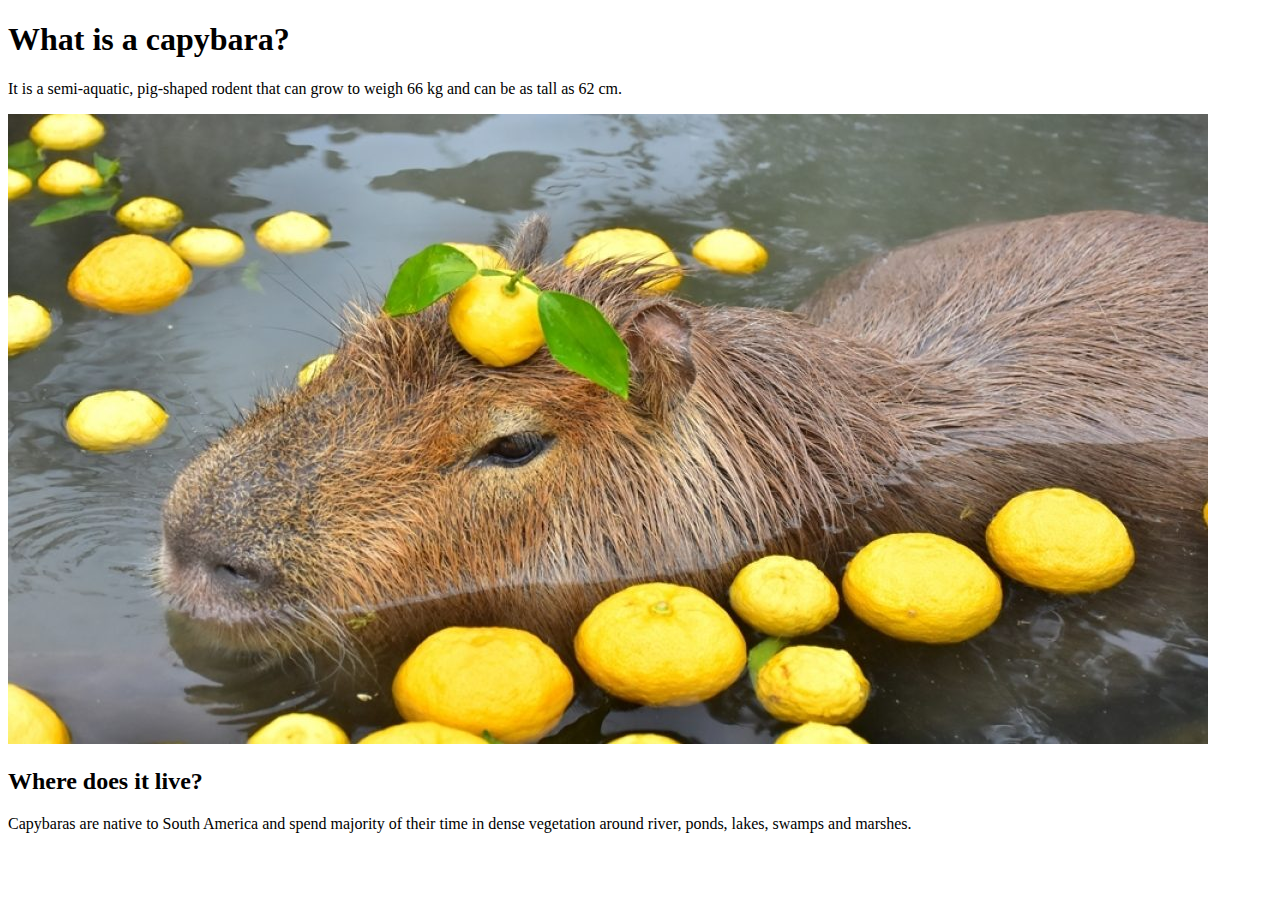
==== index.html @ 2041a19d "Update index.html" ====
<!DOCTYPE html>
<html>
    <head>
        <title>All About Capybaras</title>
        <meta charset="UTF-8">
    </head>
<body>

<h1>What is a capybara?</h1>

<p>It is a semi-aquatic, pig-shaped rodent that can grow to weigh 66 kg and can be as tall as 62 cm.</p>
<img src="capybarafruit.jpg" alt="Capybara swimming in fruit"/>
<h2>Where does it live?</h2>
<p>Capybaras are native to South America and spend majority of their time in dense vegetation around river, ponds, lakes, swamps and marshes.</p>

</body>
</html>
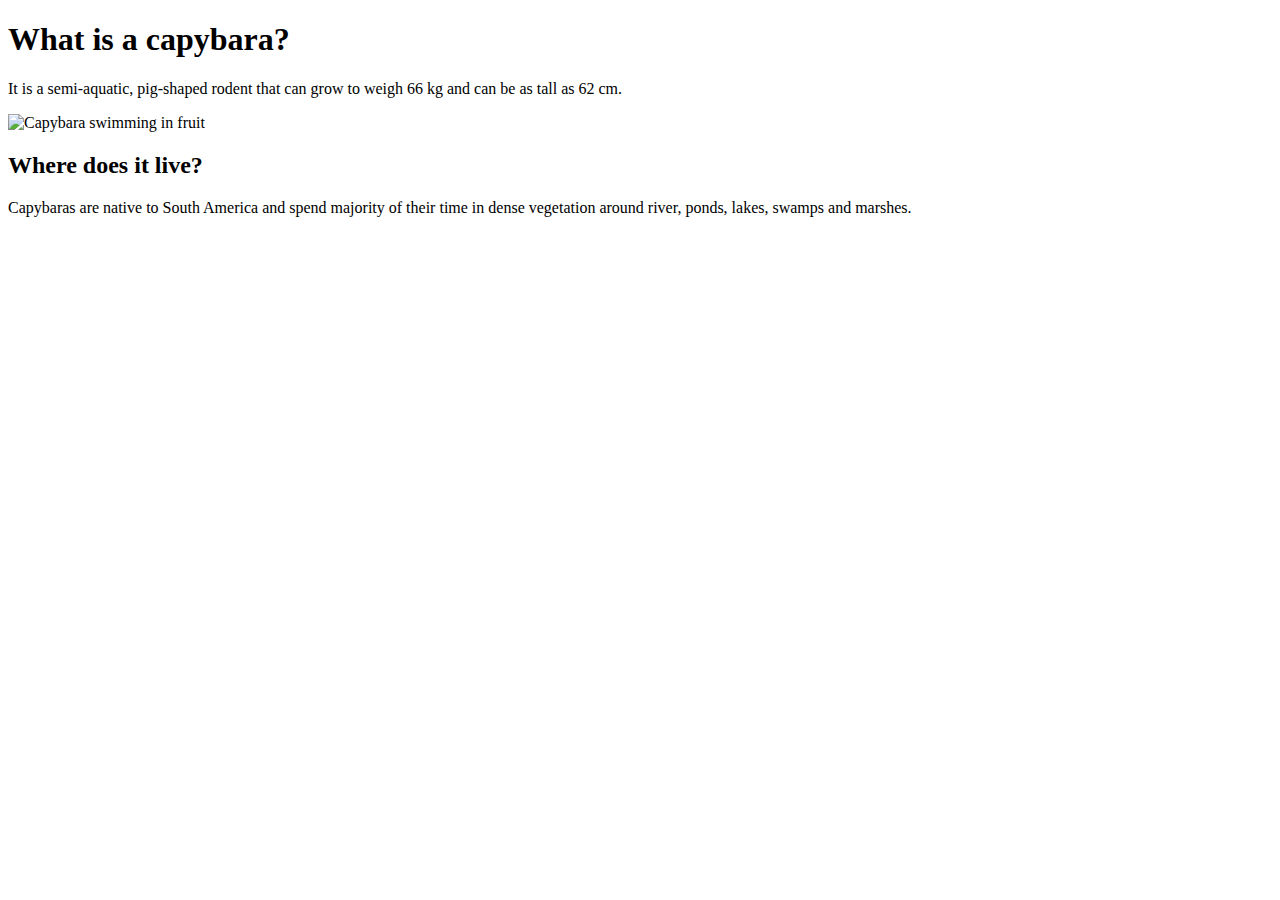
==== commit 416d3813: "Update index.html" ====
--- a/index.html
+++ b/index.html
@@ -9,7 +9,7 @@
 <h1>What is a capybara?</h1>
 
 <p>It is a semi-aquatic, pig-shaped rodent that can grow to weigh 66 kg and can be as tall as 62 cm.</p>
-<img src="capybarafruit.jpg" alt="Capybara swimming in fruit"/>
+<img src="image/capybarafruit.jpg" alt="Capybara swimming in fruit"/>
 <h2>Where does it live?</h2>
 <p>Capybaras are native to South America and spend majority of their time in dense vegetation around river, ponds, lakes, swamps and marshes.</p>
 
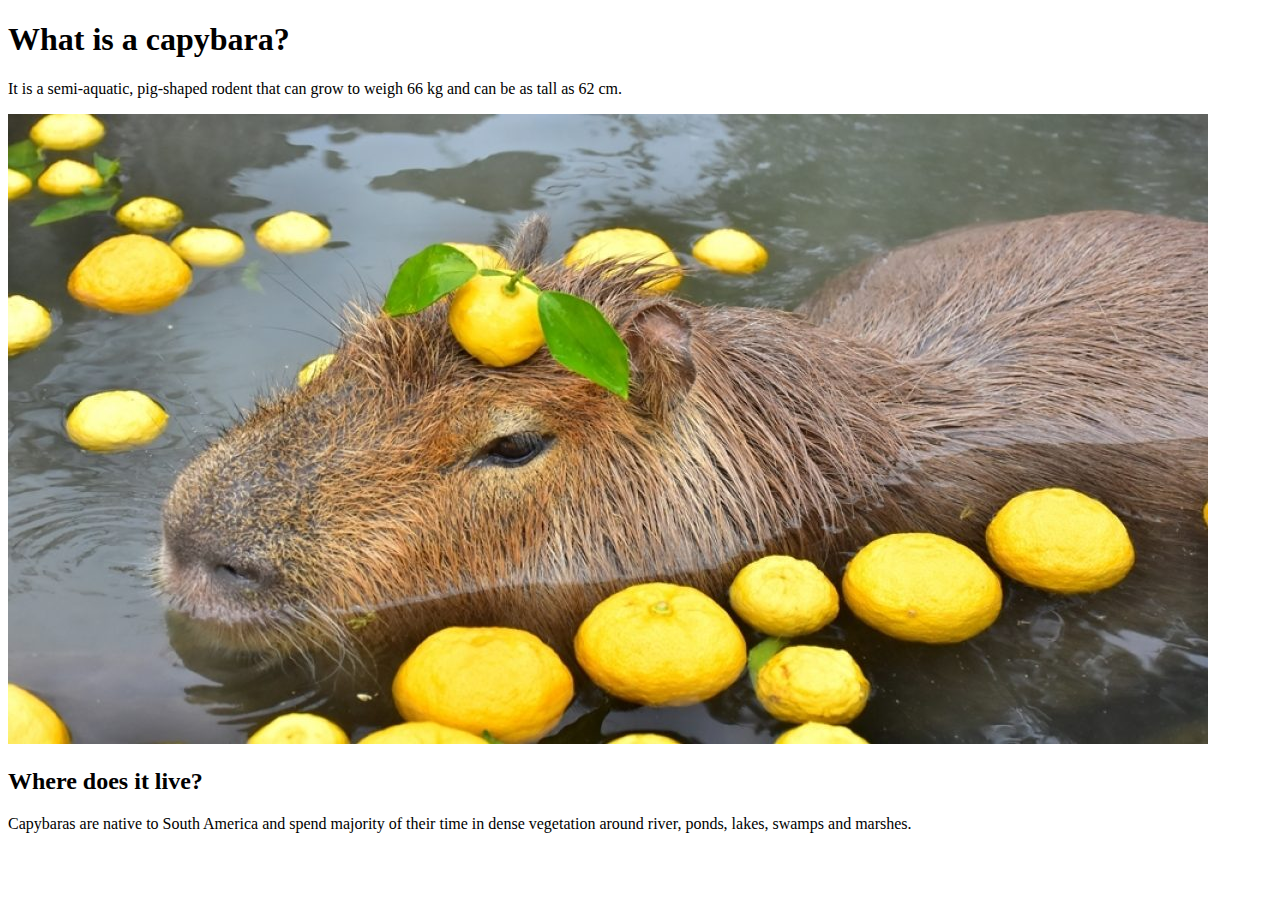
==== commit 59e09cf1: "Update index.html" ====
--- a/index.html
+++ b/index.html
@@ -9,7 +9,7 @@
 <h1>What is a capybara?</h1>
 
 <p>It is a semi-aquatic, pig-shaped rodent that can grow to weigh 66 kg and can be as tall as 62 cm.</p>
-<img src="image/capybarafruit.jpg" alt="Capybara swimming in fruit"/>
+<img src="images/capybarafruit.jpg" alt="Capybara swimming in fruit"/>
 <h2>Where does it live?</h2>
 <p>Capybaras are native to South America and spend majority of their time in dense vegetation around river, ponds, lakes, swamps and marshes.</p>
 
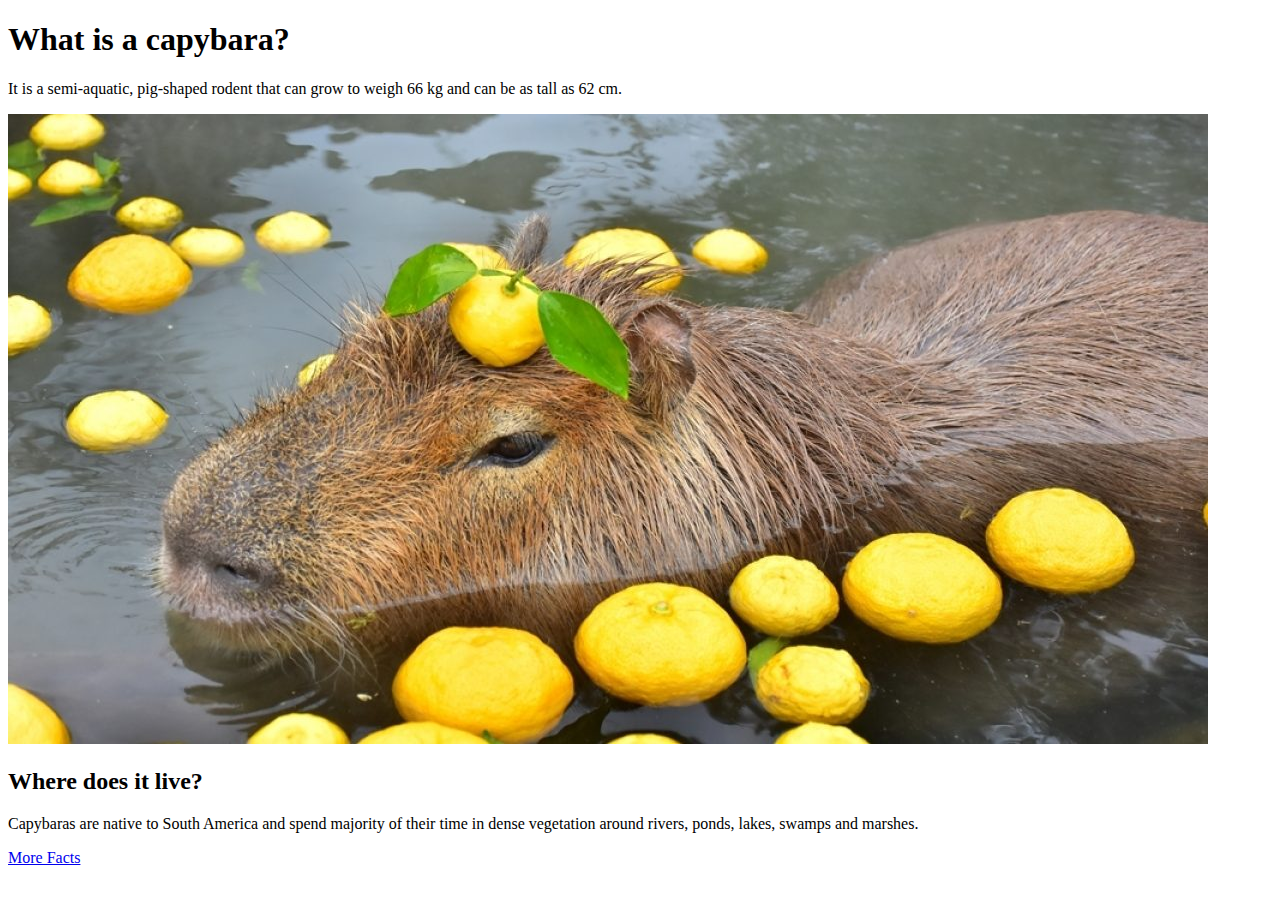
==== commit 35d17206: "Add files via upload" ====
--- a/index.html
+++ b/index.html
@@ -11,7 +11,10 @@
 <p>It is a semi-aquatic, pig-shaped rodent that can grow to weigh 66 kg and can be as tall as 62 cm.</p>
 <img src="images/capybarafruit.jpg" alt="Capybara swimming in fruit"/>
 <h2>Where does it live?</h2>
-<p>Capybaras are native to South America and spend majority of their time in dense vegetation around river, ponds, lakes, swamps and marshes.</p>
+<p>Capybaras are native to South America and spend majority of their time in dense vegetation around rivers, ponds, lakes, swamps and marshes.</p>
 
+<nav>
+    <a href="about.html">More Facts</a>
+</nav>
 </body>
-</html>
+</html>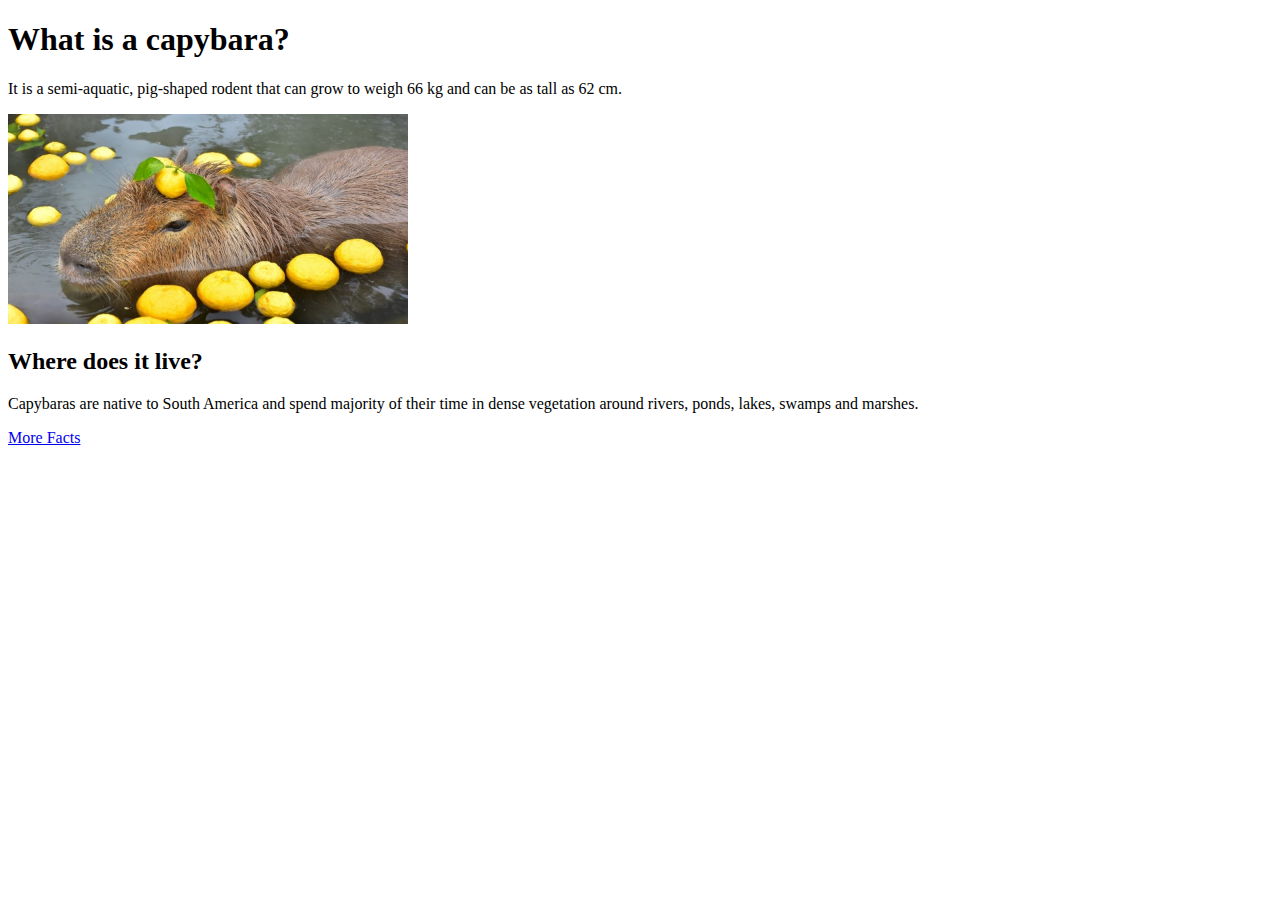
==== commit 854bb2c8: "Update index.html" ====
--- a/index.html
+++ b/index.html
@@ -9,7 +9,7 @@
 <h1>What is a capybara?</h1>
 
 <p>It is a semi-aquatic, pig-shaped rodent that can grow to weigh 66 kg and can be as tall as 62 cm.</p>
-<img src="images/capybarafruit.jpg" alt="Capybara swimming in fruit"/>
+<img src="images/capybarafruit.jpg" alt="Capybara swimming in fruit" width="400"/>
 <h2>Where does it live?</h2>
 <p>Capybaras are native to South America and spend majority of their time in dense vegetation around rivers, ponds, lakes, swamps and marshes.</p>
 
@@ -17,4 +17,4 @@
     <a href="about.html">More Facts</a>
 </nav>
 </body>
-</html>+</html>
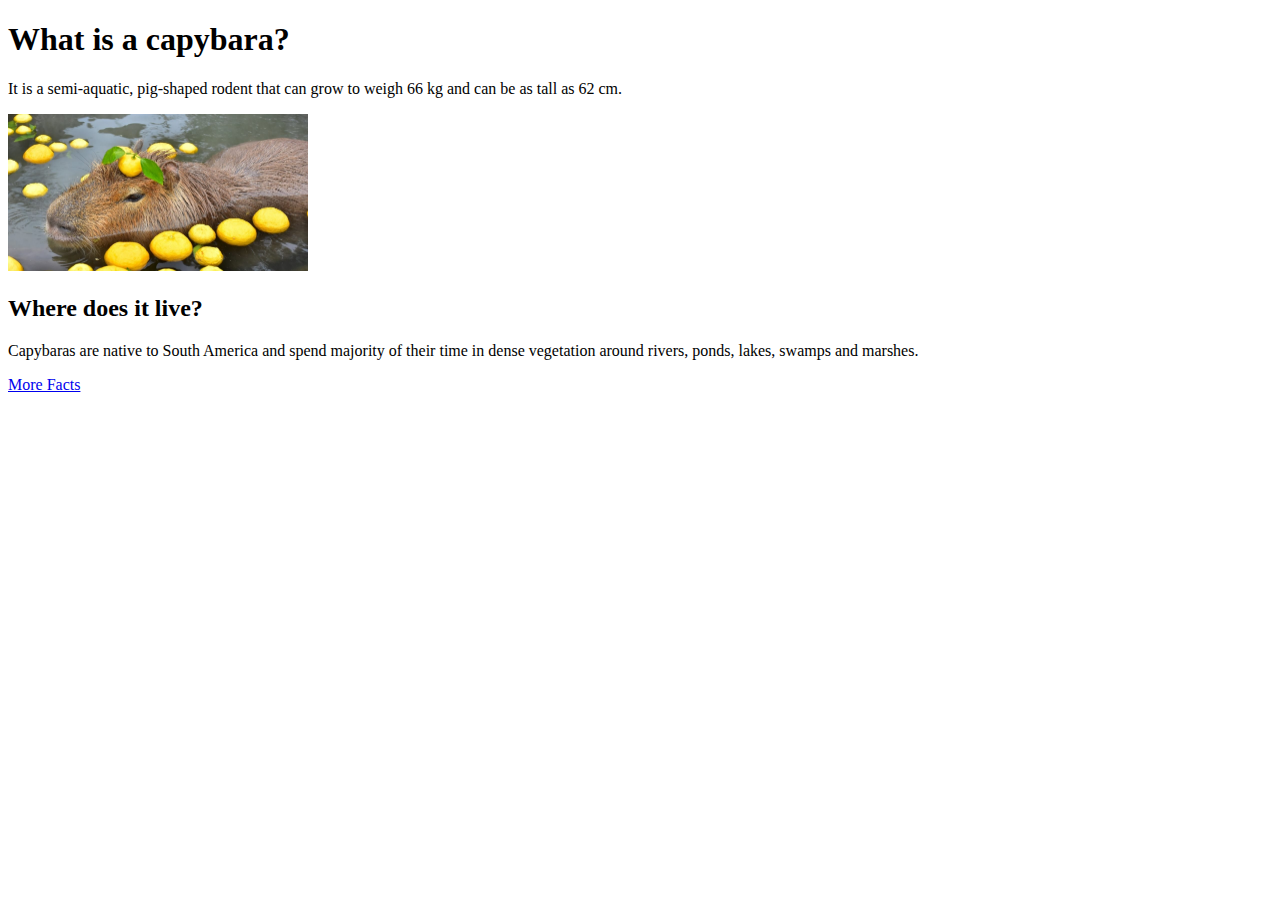
==== commit b07983ea: "Update index.html" ====
--- a/index.html
+++ b/index.html
@@ -9,7 +9,7 @@
 <h1>What is a capybara?</h1>
 
 <p>It is a semi-aquatic, pig-shaped rodent that can grow to weigh 66 kg and can be as tall as 62 cm.</p>
-<img src="images/capybarafruit.jpg" alt="Capybara swimming in fruit" width="400"/>
+<img src="images/capybarafruit.jpg" alt="Capybara swimming in fruit" width="300"/>
 <h2>Where does it live?</h2>
 <p>Capybaras are native to South America and spend majority of their time in dense vegetation around rivers, ponds, lakes, swamps and marshes.</p>
 
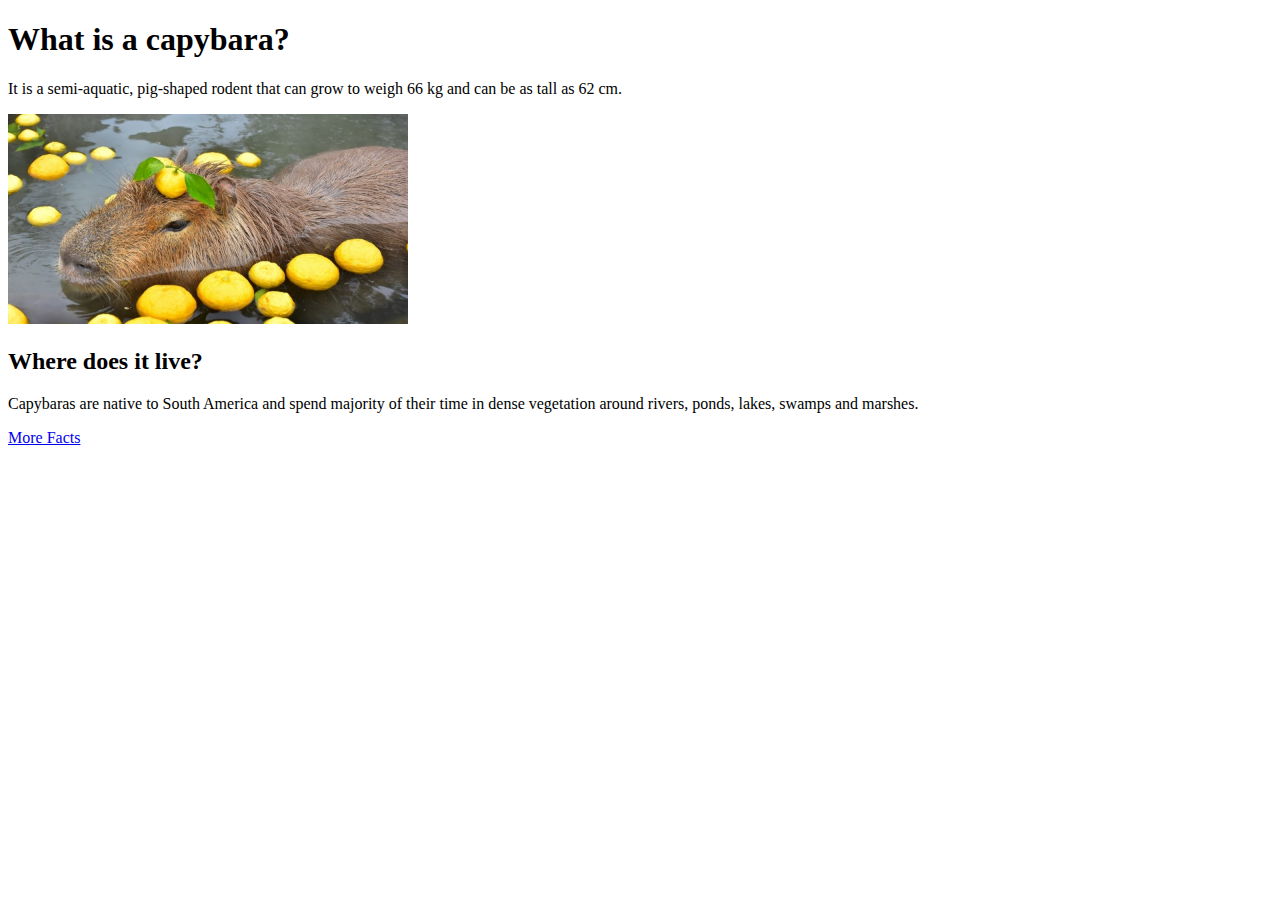
==== commit 5b3d4922: "Add files via upload" ====
--- a/index.html
+++ b/index.html
@@ -9,7 +9,7 @@
 <h1>What is a capybara?</h1>
 
 <p>It is a semi-aquatic, pig-shaped rodent that can grow to weigh 66 kg and can be as tall as 62 cm.</p>
-<img src="images/capybarafruit.jpg" alt="Capybara swimming in fruit" width="300"/>
+<img src="images/capybarafruit.jpg" alt="Capybara swimming in fruit" width="400"/>
 <h2>Where does it live?</h2>
 <p>Capybaras are native to South America and spend majority of their time in dense vegetation around rivers, ponds, lakes, swamps and marshes.</p>
 
@@ -17,4 +17,4 @@
     <a href="about.html">More Facts</a>
 </nav>
 </body>
-</html>
+</html>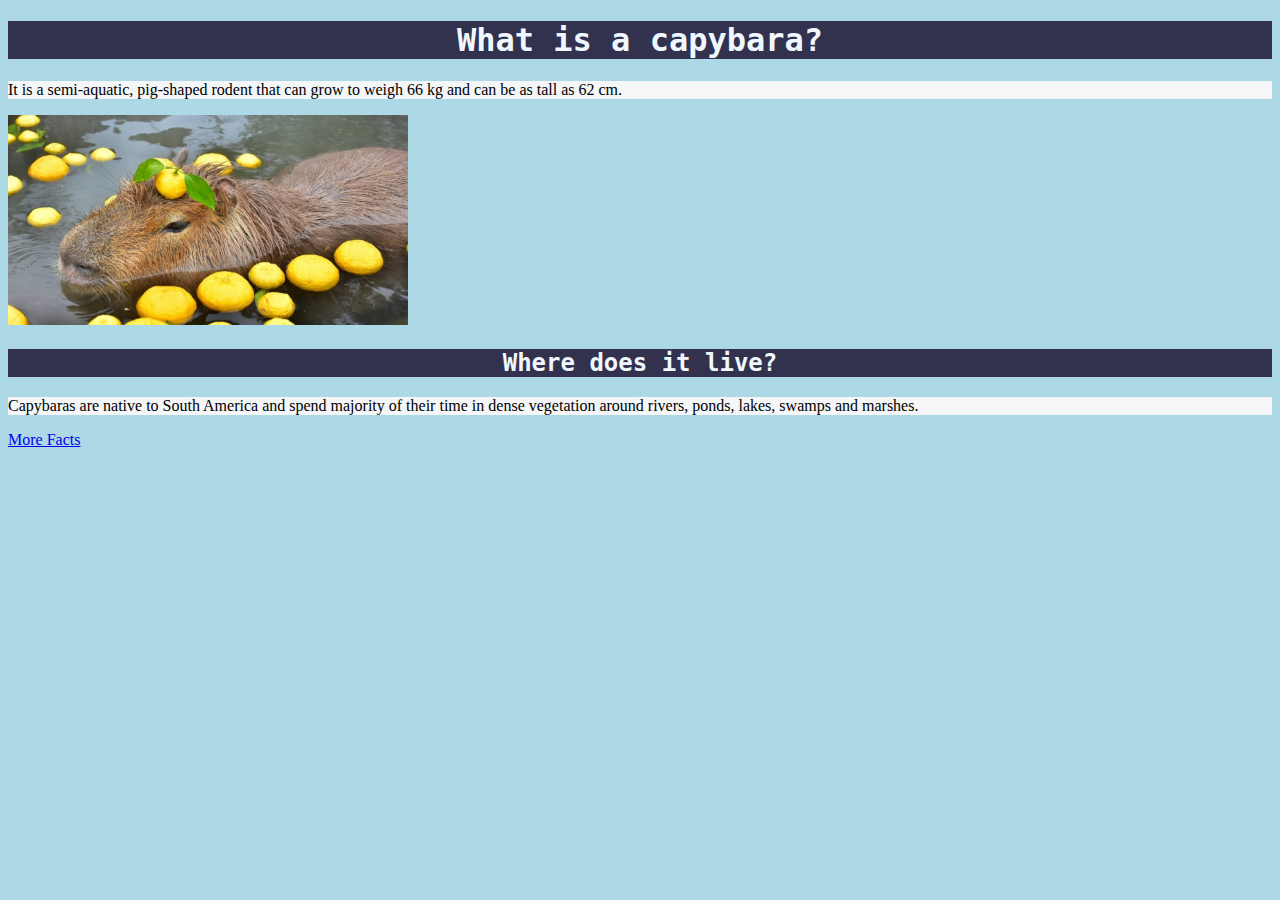
==== commit bdbbafec: "Add files via upload" ====
--- a/index.html
+++ b/index.html
@@ -3,6 +3,7 @@
     <head>
         <title>All About Capybaras</title>
         <meta charset="UTF-8">
+        <link rel="stylesheet" href="mystyle.css">
     </head>
 <body>
 
--- a/mystyle.css
+++ b/mystyle.css
@@ -0,0 +1,12 @@
+body {
+    background-color: lightblue;
+}
+h1,h2 {
+    background-color: rgb(50, 50, 78);
+    color: aliceblue;
+    text-align: center;
+    font-family: 'Monaco', monospace;
+}
+p {
+    background-color: rgb(244, 246, 248);
+}